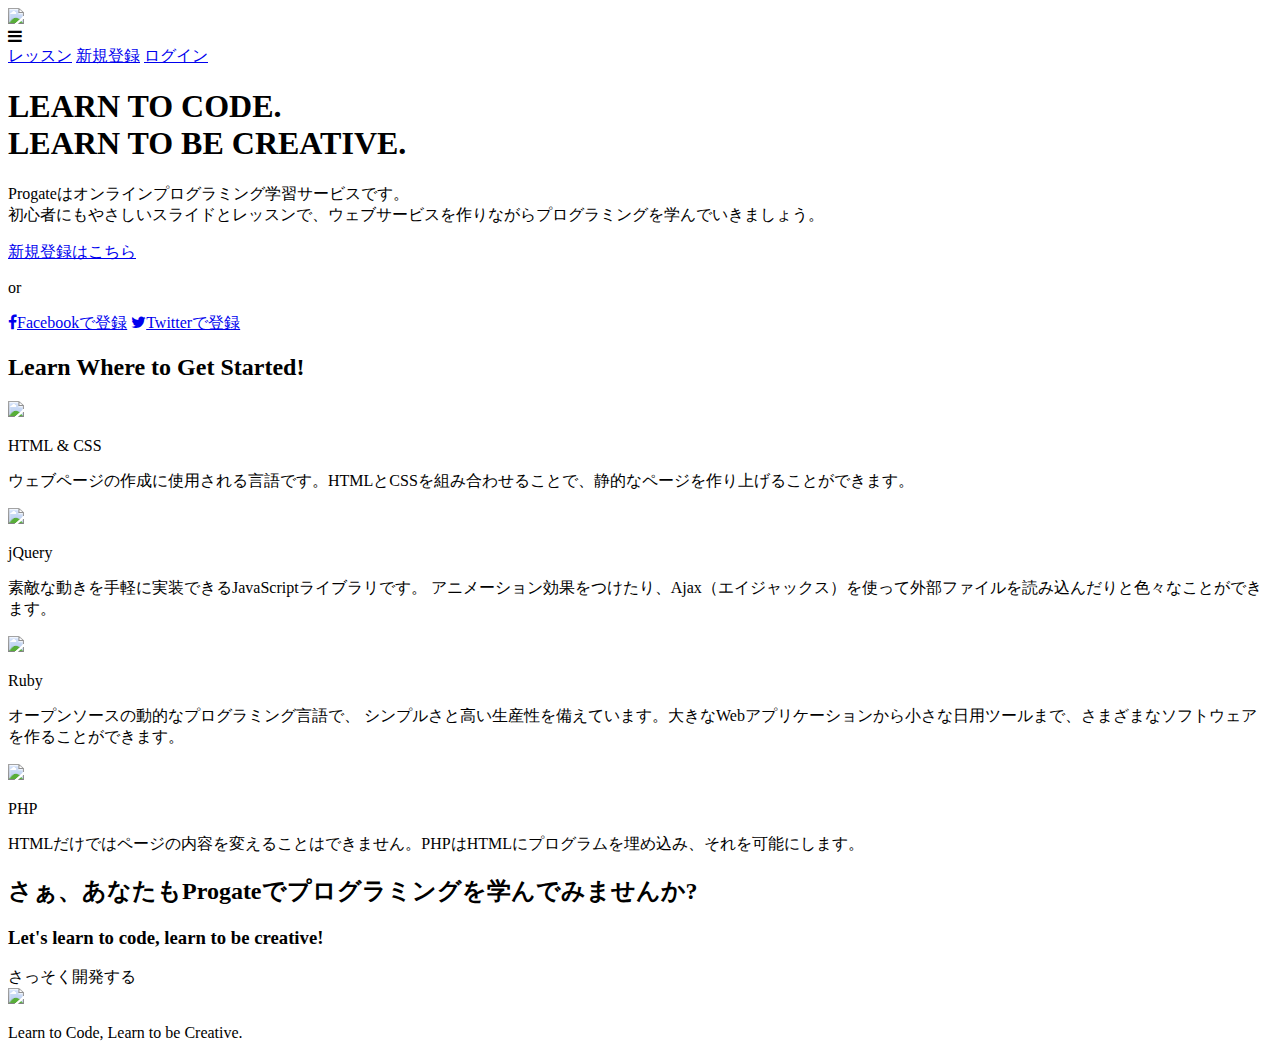
==== index.html @ 537380ce "Create index.html" ====
<!DOCTYPE html>
<html>
<head>
  <meta charset="utf-8">
  <meta name="viewport" content="width=device-width, initial-scale=1.0">
  <title>Progate</title>
  <link href="https://maxcdn.bootstrapcdn.com/font-awesome/4.7.0/css/font-awesome.min.css" rel="stylesheet" integrity="sha384-wvfXpqpZZVQGK6TAh5PVlGOfQNHSoD2xbE+QkPxCAFlNEevoEH3Sl0sibVcOQVnN" crossorigin="anonymous">
  <link rel="stylesheet" type="text/css" href="stylesheet.css">
</head>
<body>
  <header>
    <div class="container">
      <div class="header-left">
        <img class="logo" src="https://prog-8.com/images/html/advanced/main_logo.png">
      </div>
      <span class="fa fa-bars menu-icon"></span>
      <div class="header-right">
        <a href="#">レッスン</a>
        <a href="#">新規登録</a>
        <a href="#" class="login">ログイン</a>
      </div>
    </div>
  </header>
  <div class="top-wrapper">
    <div class="container">
      <h1>LEARN TO CODE.<br>LEARN TO BE CREATIVE.</h1>
      <p>Progateはオンラインプログラミング学習サービスです。<br>初心者にもやさしいスライドとレッスンで、ウェブサービスを作りながらプログラミングを学んでいきましょう。</p>
      <div class="btn-wrapper">
        <a href="#" class="btn signup">新規登録はこちら</a>
        <p>or</p>
        <a href="#" class="btn facebook"><span class="fa fa-facebook"></span>Facebookで登録</a>
        <a href="#" class="btn twitter"><span class="fa fa-twitter"></span>Twitterで登録</a>
      </div>
    </div>
  </div>
  <div class="lesson-wrapper">
    <div class="container">
      <div class="heading">
        <h2>Learn Where to Get Started!</h2>
      </div>
      <div class="lessons">
        <div class="lesson">
          <div class="lesson-icon">
            <img src="https://prog-8.com/images/html/advanced/html.png">
            <p>HTML & CSS</p>
          </div>
          <p class="text-contents">ウェブページの作成に使用される言語です。HTMLとCSSを組み合わせることで、静的なページを作り上げることができます。</p>
        </div>
        <div class="lesson">
          <div class="lesson-icon">
            <img src="https://prog-8.com/images/html/advanced/jQuery.png">
            <p>jQuery</p>
          </div>
          <p class="text-contents">素敵な動きを手軽に実装できるJavaScriptライブラリです。 アニメーション効果をつけたり、Ajax（エイジャックス）を使って外部ファイルを読み込んだりと色々なことができます。</p>
        </div>
        <div class="lesson">
          <div class="lesson-icon">
            <img src="https://prog-8.com/images/html/advanced/ruby.png">
            <p>Ruby</p>
          </div>
          <p class="text-contents">オープンソースの動的なプログラミング言語で、 シンプルさと高い生産性を備えています。大きなWebアプリケーションから小さな日用ツールまで、さまざまなソフトウェアを作ることができます。</p>
        </div>
        <div class="lesson">
          <div class="lesson-icon">
            <img src="https://prog-8.com/images/html/advanced/php.png">
            <p>PHP</p>
          </div>
          <p class="text-contents">HTMLだけではページの内容を変えることはできません。PHPはHTMLにプログラムを埋め込み、それを可能にします。</p>
        </div>
      </div>
      <div class="clear"></div>
    </div>
  </div>
  <div class="message-wrapper">
    <div class="container">
      <div class="heading">
        <h2>さぁ、あなたもProgateでプログラミングを学んでみませんか?</h2>
        <h3>Let's learn to code, learn to be creative!</h3>
      </div>
      <span class="btn message">さっそく開発する</span>
    </div>
  </div>
  <footer>
    <div class="container">
      <img src="https://prog-8.com/images/html/advanced/footer_logo.png">
      <p>Learn to Code, Learn to be Creative.</p>
    </div>
  </footer>
</body>
</html>
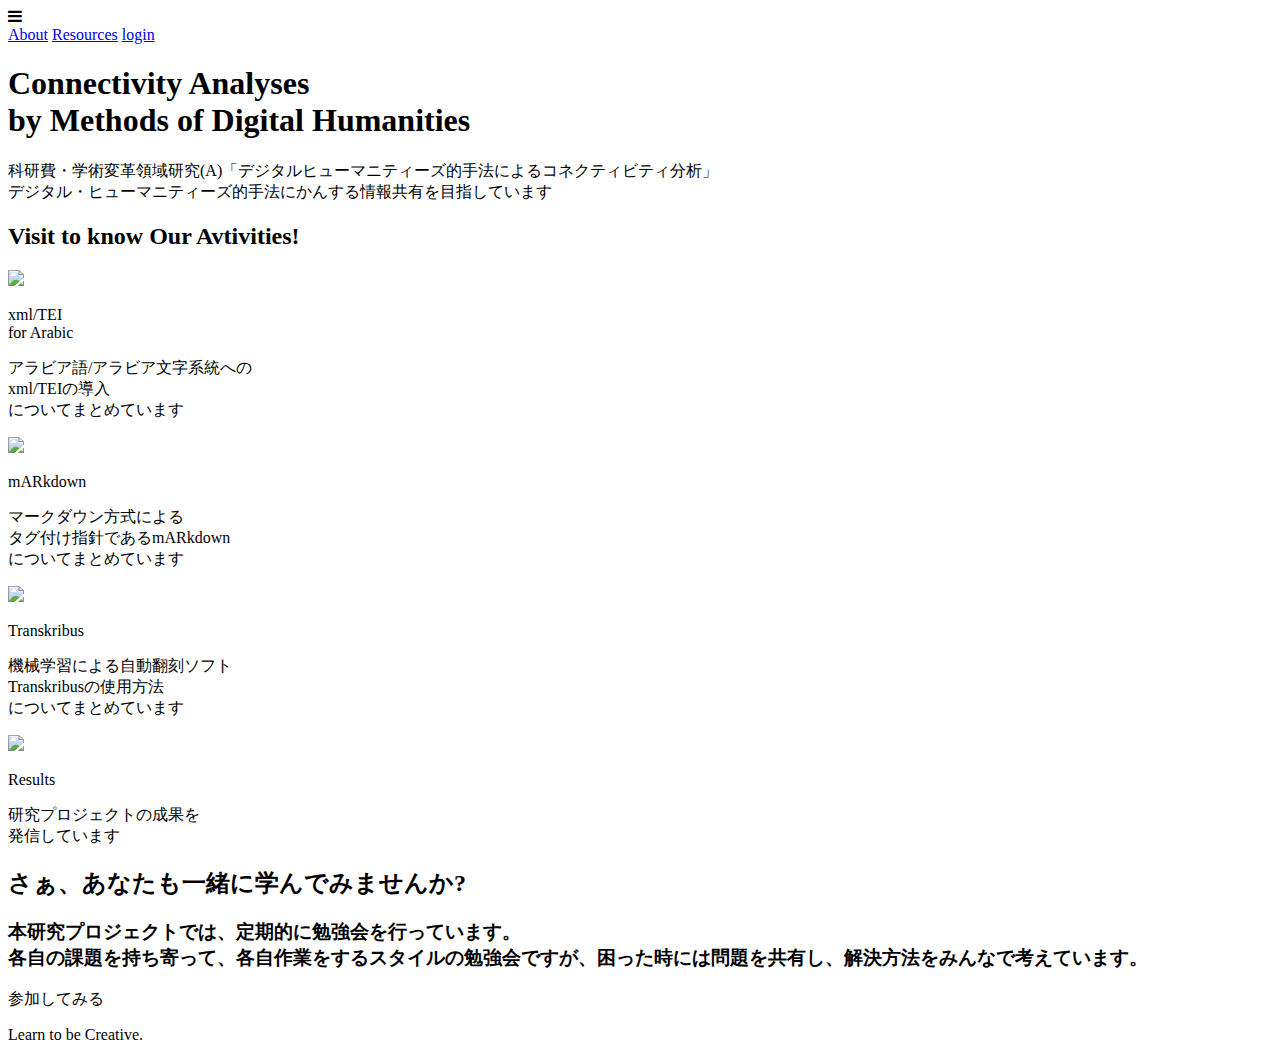
==== commit 44eaa082: "Update index.html" ====
--- a/index.html
+++ b/index.html
@@ -3,69 +3,60 @@
 <head>
   <meta charset="utf-8">
   <meta name="viewport" content="width=device-width, initial-scale=1.0">
-  <title>Progate</title>
+  <title>科研費・学術変革領域研究(A)「デジタルヒューマニティーズ的手法によるコネクティビティ分析」</title>
   <link href="https://maxcdn.bootstrapcdn.com/font-awesome/4.7.0/css/font-awesome.min.css" rel="stylesheet" integrity="sha384-wvfXpqpZZVQGK6TAh5PVlGOfQNHSoD2xbE+QkPxCAFlNEevoEH3Sl0sibVcOQVnN" crossorigin="anonymous">
   <link rel="stylesheet" type="text/css" href="stylesheet.css">
 </head>
 <body>
   <header>
     <div class="container">
-      <div class="header-left">
-        <img class="logo" src="https://prog-8.com/images/html/advanced/main_logo.png">
-      </div>
       <span class="fa fa-bars menu-icon"></span>
       <div class="header-right">
-        <a href="#">レッスン</a>
-        <a href="#">新規登録</a>
-        <a href="#" class="login">ログイン</a>
+        <a href="#">About</a>
+        <a href="#">Resources</a>
+        <a href="#" class="login">login</a>
       </div>
     </div>
   </header>
   <div class="top-wrapper">
     <div class="container">
-      <h1>LEARN TO CODE.<br>LEARN TO BE CREATIVE.</h1>
-      <p>Progateはオンラインプログラミング学習サービスです。<br>初心者にもやさしいスライドとレッスンで、ウェブサービスを作りながらプログラミングを学んでいきましょう。</p>
-      <div class="btn-wrapper">
-        <a href="#" class="btn signup">新規登録はこちら</a>
-        <p>or</p>
-        <a href="#" class="btn facebook"><span class="fa fa-facebook"></span>Facebookで登録</a>
-        <a href="#" class="btn twitter"><span class="fa fa-twitter"></span>Twitterで登録</a>
-      </div>
+      <h1>Connectivity Analyses<br>by Methods of Digital Humanities</h1>
+      <p>科研費・学術変革領域研究(A)「デジタルヒューマニティーズ的手法によるコネクティビティ分析」<br>デジタル・ヒューマニティーズ的手法にかんする情報共有を目指しています</p>
     </div>
   </div>
   <div class="lesson-wrapper">
     <div class="container">
       <div class="heading">
-        <h2>Learn Where to Get Started!</h2>
+        <h2>Visit to know Our Avtivities!</h2>
       </div>
       <div class="lessons">
         <div class="lesson">
           <div class="lesson-icon">
             <img src="https://prog-8.com/images/html/advanced/html.png">
-            <p>HTML & CSS</p>
+            <p>xml/TEI<br>for Arabic</p>
           </div>
-          <p class="text-contents">ウェブページの作成に使用される言語です。HTMLとCSSを組み合わせることで、静的なページを作り上げることができます。</p>
+          <p class="text-contents">アラビア語/アラビア文字系統への<br>xml/TEIの導入<br>についてまとめています</p>
         </div>
         <div class="lesson">
           <div class="lesson-icon">
             <img src="https://prog-8.com/images/html/advanced/jQuery.png">
-            <p>jQuery</p>
+            <p>mARkdown</p>
           </div>
-          <p class="text-contents">素敵な動きを手軽に実装できるJavaScriptライブラリです。 アニメーション効果をつけたり、Ajax（エイジャックス）を使って外部ファイルを読み込んだりと色々なことができます。</p>
+          <p class="text-contents">マークダウン方式による<br>タグ付け指針であるmARkdown<br>についてまとめています</p>
         </div>
         <div class="lesson">
           <div class="lesson-icon">
             <img src="https://prog-8.com/images/html/advanced/ruby.png">
-            <p>Ruby</p>
+            <p>Transkribus</p>
           </div>
-          <p class="text-contents">オープンソースの動的なプログラミング言語で、 シンプルさと高い生産性を備えています。大きなWebアプリケーションから小さな日用ツールまで、さまざまなソフトウェアを作ることができます。</p>
+          <p class="text-contents">機械学習による自動翻刻ソフト<br>Transkribusの使用方法<br>についてまとめています</p>
         </div>
         <div class="lesson">
           <div class="lesson-icon">
             <img src="https://prog-8.com/images/html/advanced/php.png">
-            <p>PHP</p>
+            <p>Results</p>
           </div>
-          <p class="text-contents">HTMLだけではページの内容を変えることはできません。PHPはHTMLにプログラムを埋め込み、それを可能にします。</p>
+          <p class="text-contents">研究プロジェクトの成果を<br>発信しています</p>
         </div>
       </div>
       <div class="clear"></div>
@@ -74,16 +65,16 @@
   <div class="message-wrapper">
     <div class="container">
       <div class="heading">
-        <h2>さぁ、あなたもProgateでプログラミングを学んでみませんか?</h2>
-        <h3>Let's learn to code, learn to be creative!</h3>
+        <h2>さぁ、あなたも一緒に学んでみませんか?</h2>
+        <h3>本研究プロジェクトでは、定期的に勉強会を行っています。
+          <br>各自の課題を持ち寄って、各自作業をするスタイルの勉強会ですが、困った時には問題を共有し、解決方法をみんなで考えています。</h3>
       </div>
-      <span class="btn message">さっそく開発する</span>
+      <span class="btn message">参加してみる</span>
     </div>
   </div>
   <footer>
     <div class="container">
-      <img src="https://prog-8.com/images/html/advanced/footer_logo.png">
-      <p>Learn to Code, Learn to be Creative.</p>
+      <p>Learn to be Creative.</p>
     </div>
   </footer>
 </body>
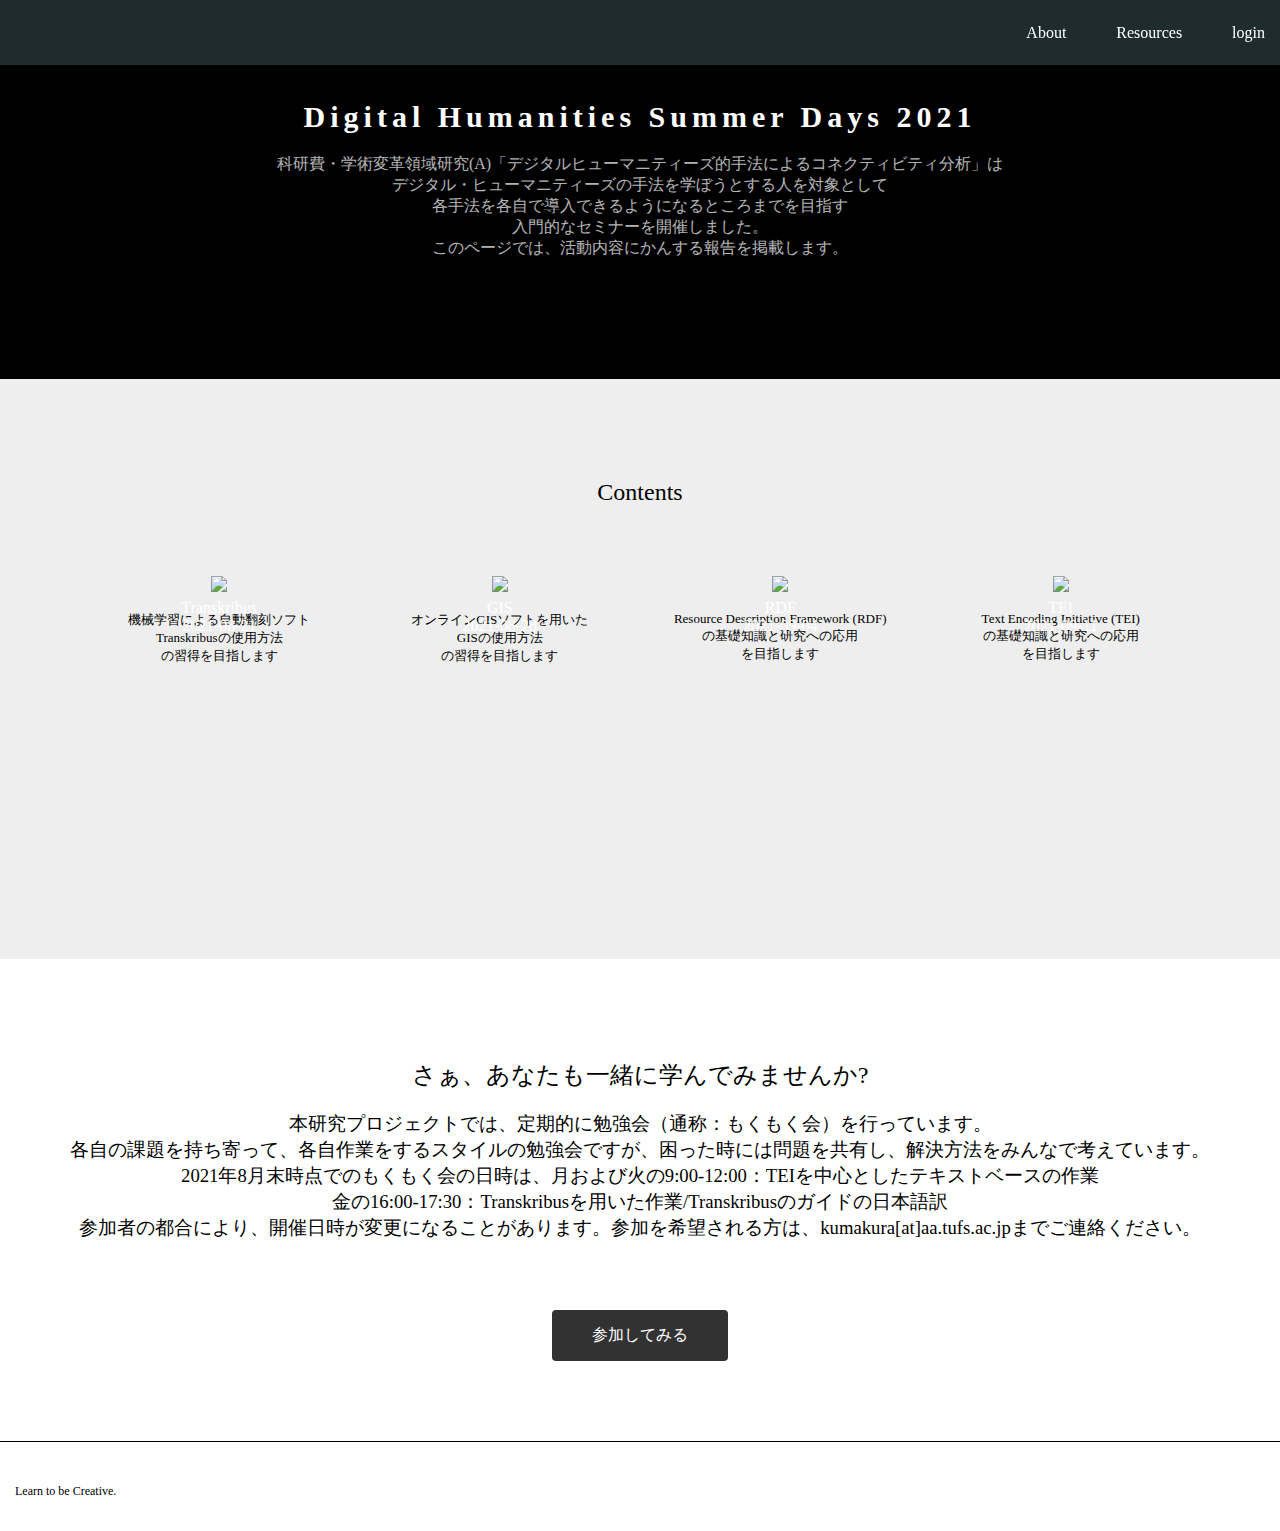
==== commit aa99fe64: "SummerDays-2021" ====
--- a/index.html
+++ b/index.html
@@ -1,81 +1,90 @@
 <!DOCTYPE html>
 <html>
+
 <head>
-  <meta charset="utf-8">
-  <meta name="viewport" content="width=device-width, initial-scale=1.0">
-  <title>科研費・学術変革領域研究(A)「デジタルヒューマニティーズ的手法によるコネクティビティ分析」</title>
-  <link href="https://maxcdn.bootstrapcdn.com/font-awesome/4.7.0/css/font-awesome.min.css" rel="stylesheet" integrity="sha384-wvfXpqpZZVQGK6TAh5PVlGOfQNHSoD2xbE+QkPxCAFlNEevoEH3Sl0sibVcOQVnN" crossorigin="anonymous">
-  <link rel="stylesheet" type="text/css" href="stylesheet.css">
+    <meta charset="utf-8">
+    <meta name="viewport" content="width=device-width, initial-scale=1.0">
+    <title>科研費・学術変革領域研究(A)「デジタルヒューマニティーズ的手法によるコネクティビティ分析」</title>
+    <link href="https://maxcdn.bootstrapcdn.com/font-awesome/4.7.0/css/font-awesome.min.css" rel="stylesheet" integrity="sha384-wvfXpqpZZVQGK6TAh5PVlGOfQNHSoD2xbE+QkPxCAFlNEevoEH3Sl0sibVcOQVnN" crossorigin="anonymous">
+    <link rel="stylesheet" type="text/css" href="stylesheet.css">
 </head>
+
 <body>
-  <header>
-    <div class="container">
-      <span class="fa fa-bars menu-icon"></span>
-      <div class="header-right">
-        <a href="#">About</a>
-        <a href="#">Resources</a>
-        <a href="#" class="login">login</a>
-      </div>
+    <header>
+        <div class="container">
+            <span class="fa fa-bars menu-icon"></span>
+            <div class="header-right">
+                <a href="#">About</a>
+                <a href="#">Resources</a>
+                <a href="#" class="login">login</a>
+            </div>
+        </div>
+    </header>
+    <div class="top-wrapper">
+        <div class="container">
+            <h1>Digital Humanities Summer Days 2021</h1>
+            <p>科研費・学術変革領域研究(A)「デジタルヒューマニティーズ的手法によるコネクティビティ分析」は<br> デジタル・ヒューマニティーズの手法を学ぼうとする人を対象として<br>各手法を各自で導入できるようになるところまでを目指す
+                <br> 入門的なセミナーを開催しました。
+                <br> このページでは、活動内容にかんする報告を掲載します。
+            </p>
+        </div>
     </div>
-  </header>
-  <div class="top-wrapper">
-    <div class="container">
-      <h1>Connectivity Analyses<br>by Methods of Digital Humanities</h1>
-      <p>科研費・学術変革領域研究(A)「デジタルヒューマニティーズ的手法によるコネクティビティ分析」<br>デジタル・ヒューマニティーズ的手法にかんする情報共有を目指しています</p>
+    <div class="lesson-wrapper">
+        <div class="container">
+            <div class="heading">
+                <h2>Contents</h2>
+            </div>
+            <div class="lessons">
+                <div class="lesson">
+                    <div class="lesson-icon">
+                        <img src="https://prog-8.com/images/html/advanced/html.png">
+                        <p>Transkribus<br>2021-08-21</p>
+                    </div>
+                    <p class="text-contents">機械学習による自動翻刻ソフト<br>Transkribusの使用方法<br>の習得を目指します</p>
+                </div>
+                <div class="lesson">
+                    <div class="lesson-icon">
+                        <img src="https://prog-8.com/images/html/advanced/jQuery.png">
+                        <p>GIS<br>2021-08-28</p>
+                    </div>
+                    <p class="text-contents">オンラインGISソフトを用いた<br>GISの使用方法<br>の習得を目指します</p>
+                </div>
+                <div class="lesson">
+                    <div class="lesson-icon">
+                        <img src="https://prog-8.com/images/html/advanced/ruby.png">
+                        <p>RDF<br>2021-09-04</p>
+                    </div>
+                    <p class="text-contents">Resource Description Framework (RDF)<br>の基礎知識と研究への応用<br>を目指します</p>
+                </div>
+                <div class="lesson">
+                    <div class="lesson-icon">
+                        <img src="https://prog-8.com/images/html/advanced/php.png">
+                        <p>TEI<br>2021-09-11</p>
+                    </div>
+                    <p class="text-contents">Text Encoding Initiative (TEI)<br>の基礎知識と研究への応用<br>を目指します</p>
+                </div>
+            </div>
+            <div class="clear"></div>
+        </div>
     </div>
-  </div>
-  <div class="lesson-wrapper">
-    <div class="container">
-      <div class="heading">
-        <h2>Visit to know Our Avtivities!</h2>
-      </div>
-      <div class="lessons">
-        <div class="lesson">
-          <div class="lesson-icon">
-            <img src="https://prog-8.com/images/html/advanced/html.png">
-            <p>xml/TEI<br>for Arabic</p>
-          </div>
-          <p class="text-contents">アラビア語/アラビア文字系統への<br>xml/TEIの導入<br>についてまとめています</p>
+    <div class="message-wrapper">
+        <div class="container">
+            <div class="heading">
+                <h2>さぁ、あなたも一緒に学んでみませんか?</h2>
+                <h3>本研究プロジェクトでは、定期的に勉強会（通称：もくもく会）を行っています。
+                    <br>各自の課題を持ち寄って、各自作業をするスタイルの勉強会ですが、困った時には問題を共有し、解決方法をみんなで考えています。 　 <br>2021年8月末時点でのもくもく会の日時は、月および火の9:00-12:00：TEIを中心としたテキストベースの作業
+                    <br>金の16:00-17:30：Transkribusを用いた作業/Transkribusのガイドの日本語訳
+                    <br>参加者の都合により、開催日時が変更になることがあります。参加を希望される方は、kumakura[at]aa.tufs.ac.jpまでご連絡ください。
+                </h3>
+            </div>
+            <span class="btn message">参加してみる</span>
         </div>
-        <div class="lesson">
-          <div class="lesson-icon">
-            <img src="https://prog-8.com/images/html/advanced/jQuery.png">
-            <p>mARkdown</p>
-          </div>
-          <p class="text-contents">マークダウン方式による<br>タグ付け指針であるmARkdown<br>についてまとめています</p>
+    </div>
+    <footer>
+        <div class="container">
+            <p>Learn to be Creative.</p>
         </div>
-        <div class="lesson">
-          <div class="lesson-icon">
-            <img src="https://prog-8.com/images/html/advanced/ruby.png">
-            <p>Transkribus</p>
-          </div>
-          <p class="text-contents">機械学習による自動翻刻ソフト<br>Transkribusの使用方法<br>についてまとめています</p>
-        </div>
-        <div class="lesson">
-          <div class="lesson-icon">
-            <img src="https://prog-8.com/images/html/advanced/php.png">
-            <p>Results</p>
-          </div>
-          <p class="text-contents">研究プロジェクトの成果を<br>発信しています</p>
-        </div>
-      </div>
-      <div class="clear"></div>
-    </div>
-  </div>
-  <div class="message-wrapper">
-    <div class="container">
-      <div class="heading">
-        <h2>さぁ、あなたも一緒に学んでみませんか?</h2>
-        <h3>本研究プロジェクトでは、定期的に勉強会を行っています。
-          <br>各自の課題を持ち寄って、各自作業をするスタイルの勉強会ですが、困った時には問題を共有し、解決方法をみんなで考えています。</h3>
-      </div>
-      <span class="btn message">参加してみる</span>
-    </div>
-  </div>
-  <footer>
-    <div class="container">
-      <p>Learn to be Creative.</p>
-    </div>
-  </footer>
+    </footer>
 </body>
-</html>
+
+</html>--- a/stylesheet.css
+++ b/stylesheet.css
@@ -0,0 +1,259 @@
+* {
+    box-sizing: border-box;
+}
+
+body {
+    margin: 0;
+    font-family: "Hiragino Kaku Gothic ProN";
+}
+
+a {
+    text-decoration: none;
+}
+
+.container {
+    width: 100%;
+    padding: 0 15px;
+    margin: 0 auto;
+}
+
+.top-wrapper {
+    padding: 80px 0 80px 0;
+    background-color: black;
+    background-size: cover;
+    color: white;
+    text-align: center;
+}
+
+.top-wrapper h1 {
+    opacity: 1;
+    font-size: 30px;
+    letter-spacing: 5px;
+}
+
+.top-wrapper p {
+    opacity: 0.7;
+    font-size: 16px;
+    margin-bottom: 40px;
+}
+
+.btn-wrapper {
+    text-align: center;
+}
+
+.btn-wrapper p {
+    margin-bottom: 20px;
+}
+
+.signup {
+    background-color: #239b76;
+}
+
+.facebook {
+    background-color: #3b5998;
+    margin-right: 10px;
+}
+
+.twitter {
+    background-color: #55acee;
+}
+
+.btn {
+    padding: 8px 24px;
+    color: white;
+    display: inline-block;
+    opacity: 0.8;
+    border-radius: 4px;
+    text-align: center;
+}
+
+.btn:hover {
+    opacity: 1;
+}
+
+.fa {
+    margin-right: 5px;
+}
+
+header {
+    height: 65px;
+    width: 100%;
+    background-color: rgba(34, 49, 52, 0.9);
+    position: fixed;
+    top: 0;
+    z-index: 10;
+}
+
+.logo {
+    width: 124px;
+    margin-top: 20px;
+}
+
+.header-left {
+    float: left;
+}
+
+.header-right {
+    float: right;
+    margin-right: -25px;
+}
+
+.header-right a {
+    line-height: 65px;
+    padding: 0 25px;
+    color: white;
+    display: block;
+    float: left;
+    transition: all 0.5s;
+}
+
+.header-right a:hover {
+    background-color: rgba(255, 255, 255, 0.3);
+}
+
+.lesson-wrapper {
+    height: 580px;
+    padding-bottom: 80px;
+    padding-left: 5%;
+    padding-right: 5%;
+    background-color: #eee;
+    text-align: center;
+}
+
+.heading {
+    padding-top: 80px;
+    padding-bottom: 50px;
+    color: #000000;
+}
+
+.heading h2 {
+    font-weight: normal;
+}
+
+.lesson {
+    float: left;
+    width: 25%;
+}
+
+.lesson-icon {
+    position: relative;
+}
+
+.lesson-icon p {
+    position: absolute;
+    top: 37%;
+    width: 100%;
+    color: white;
+}
+
+.text-contents {
+    width: 80%;
+    display: inline-block;
+    margin-top: 15px;
+    font-size: 13px;
+    color: #000000;
+}
+
+.heading h3 {
+    font-weight: normal;
+}
+
+.message-wrapper {
+    border-bottom: 1px solid #000000;
+    padding-bottom: 80px;
+    text-align: center;
+}
+
+.message {
+    padding: 15px 40px;
+    background-color: #000000;
+    cursor: pointer;
+    box-shadow: 0px 7px none;
+}
+
+.message:active {
+    position: relative;
+    top: 7px;
+    box-shadow: none;
+}
+
+footer img {
+    width: 125px;
+}
+
+footer p {
+    color: #000000;
+    font-size: 12px;
+}
+
+footer {
+    padding-top: 30px;
+    padding-bottom: 20px;
+}
+
+.menu-icon {
+    color: white;
+    float: right;
+    font-size: 25px;
+    padding: 21px 0;
+    display: none;
+}
+
+.clear {
+    clear: left;
+}
+
+@media all and (max-width: 1000px) {
+    .lesson {
+        width: 50%;
+        margin-bottom: 50px;
+    }
+    .lesson-wrapper {
+        height: 990px;
+    }
+    footer {
+        text-align: center;
+    }
+}
+
+@media all and (max-width: 750px) {
+    .top-wrapper h1 {
+        font-size: 32px;
+    }
+    .heading h2 {
+        font-size: 20px;
+    }
+}
+
+@media all and (max-width: 670px) {
+    .header-right {
+        display: none;
+    }
+    .menu-icon {
+        display: block;
+    }
+    .top-wrapper .btn {
+        width: 100%;
+    }
+    .twitter {
+        margin-top: 10px;
+    }
+    .top-wrapper {
+        text-align: left;
+    }
+    .top-wrapper h1 {
+        font-size: 24px;
+    }
+    .top-wrapper p {
+        font-size: 14px;
+    }
+    .lesson {
+        width: 100%;
+    }
+    .lesson-wrapper {
+        height: 1700px;
+    }
+    .message-wrapper .btn {
+        width: 100%;
+    }
+}